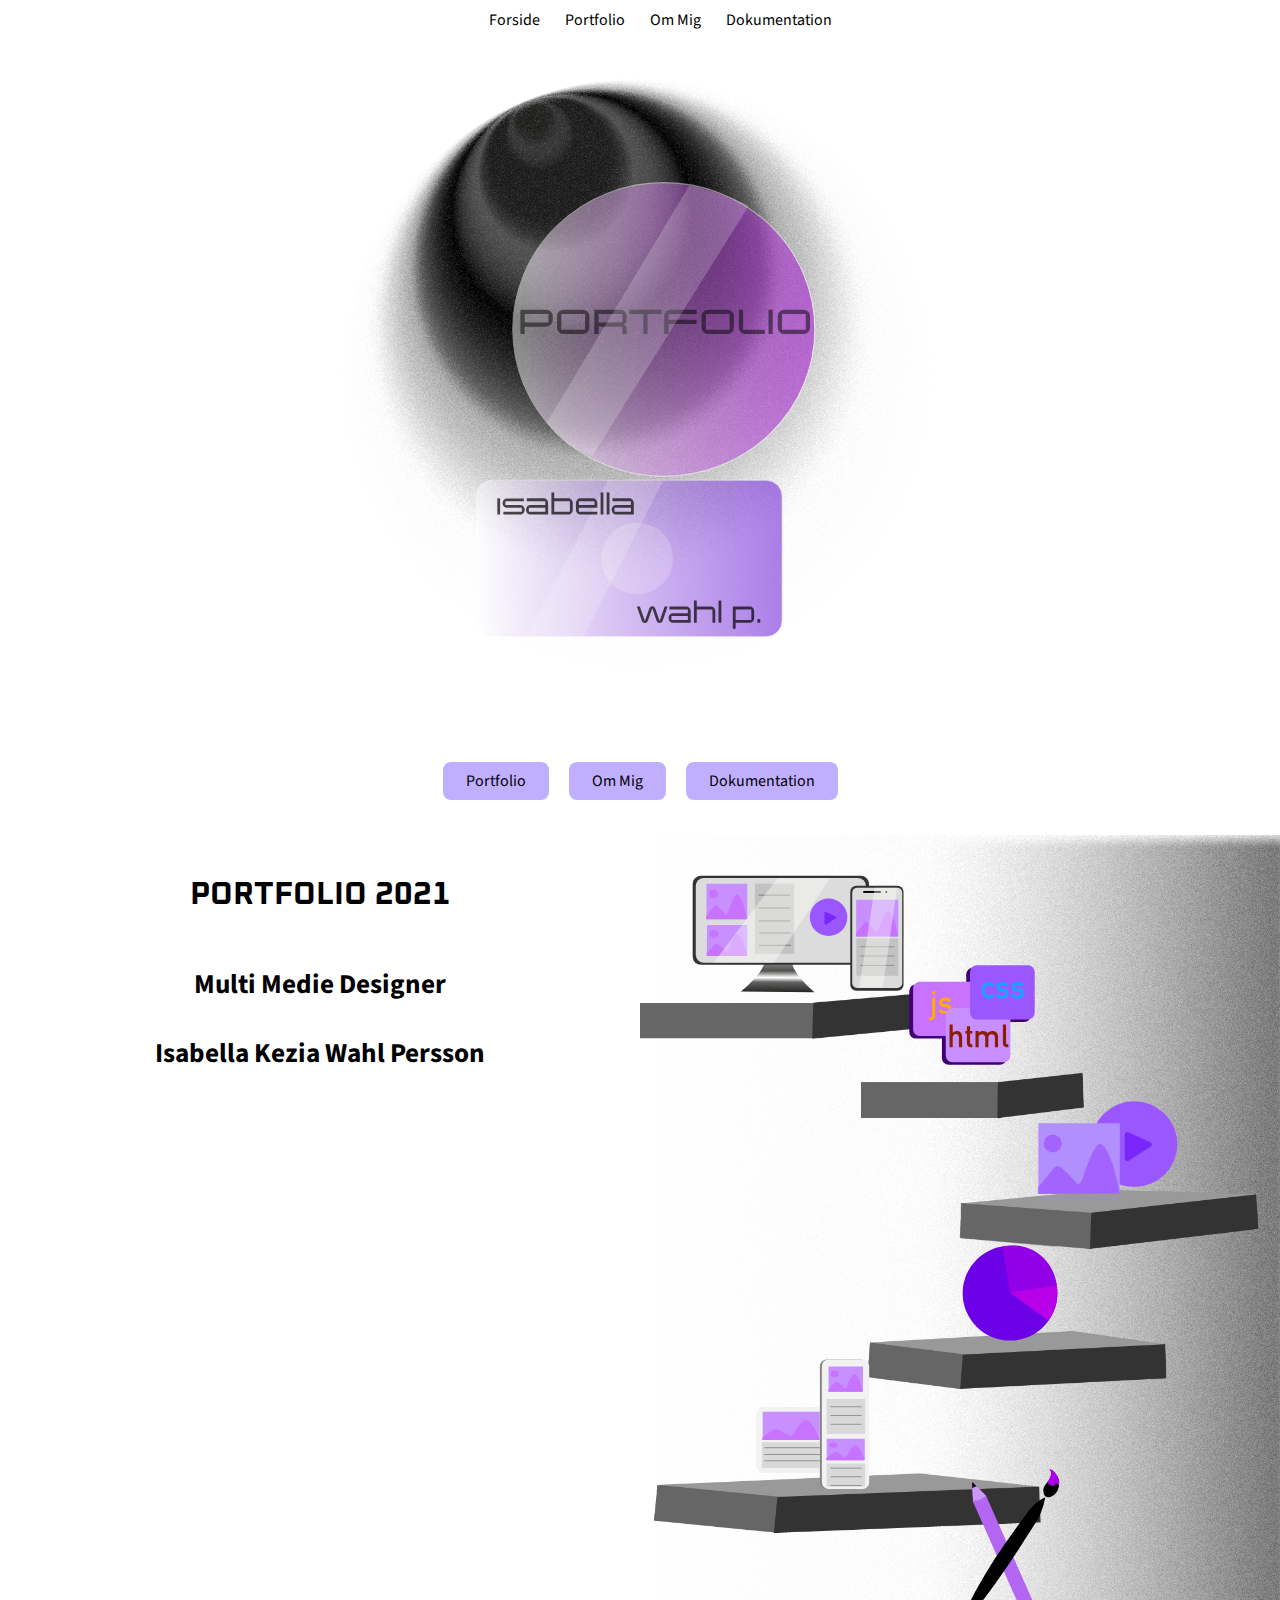
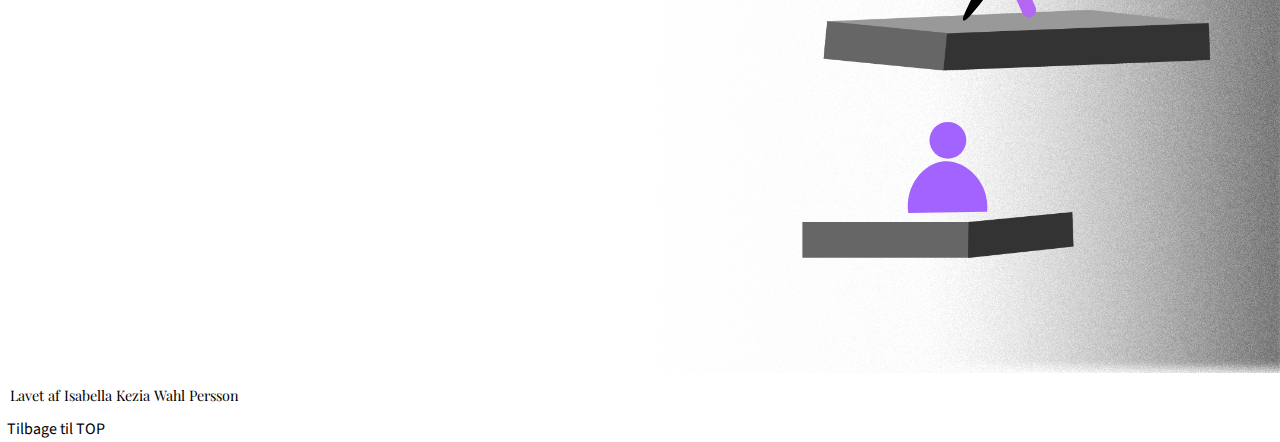
==== index.html @ ad3523d6 "validering og rettelse af fejl" ====
<!DOCTYPE html>
<html lang="en">
  <head>
    <meta name="robots" content="noindex" />
    <meta charset="UTF-8" />
    <meta http-equiv="X-UA-Compatible" content="IE=edge" />
    <meta name="viewport" content="width=device-width, initial-scale=1.0" />
    <title>Forside</title>
    <link rel="stylesheet" href="faelles.css" />
    <link rel="stylesheet" href="index.css" />
    <link rel="preconnect" href="https://fonts.googleapis.com" />
    <link rel="preconnect" href="https://fonts.gstatic.com" crossorigin />
    <link
      href="https://fonts.googleapis.com/css2?family=Monoton&family=Oxanium&display=swap"
      rel="stylesheet"
    />
    <link rel="preconnect" href="https://fonts.googleapis.com" />
    <link rel="preconnect" href="https://fonts.gstatic.com" crossorigin />
    <link
      href="https://fonts.googleapis.com/css2?family=Source+Sans+Pro&display=swap"
      rel="stylesheet"
    />

    <link rel="preconnect" href="https://fonts.googleapis.com" />
    <link rel="preconnect" href="https://fonts.gstatic.com" crossorigin />
    <link
      href="https://fonts.googleapis.com/css2?family=Raleway&display=swap"
      rel="stylesheet"
    />
    <link rel="preconnect" href="https://fonts.googleapis.com" />
    <link rel="preconnect" href="https://fonts.gstatic.com" crossorigin />
    <link
      href="https://fonts.googleapis.com/css2?family=Playfair+Display&display=swap"
      rel="stylesheet"
    />
  </head>
  <body>
    <!-- burgermenu starter her -->
    <header>
      <nav class="nav">
        <div id="menuknap">☰</div>
        <ul id="menu" class="hidden">
          <li><a href="index.html">Forside</a></li>
          <li><a href="portfolio.html">Portfolio</a></li>
          <li><a href="ommig.html">Om Mig</a></li>
          <li><a href="doku.html">Dokumentation</a></li>
        </ul>
      </nav>
    </header>
    <!-- section1 starter her -->
    <section id="section1">
      <section class="section_wrapper">
        <!--<img src="forside/splashbillede1.png" alt="" />-->
        <div id="kort"></div>
        <div id="cirkel"></div>
      </section>
    </section>
    <!-- section2 starter her -->
    <section id="section2">
      <div class="buttons">
        <div class="knap">
          <div class="btn">
            <a href="portfolio.html">Portfolio</a>
          </div>
        </div>
        <div class="knap">
          <div class="btn">
            <a href="ommig.html">Om Mig</a>
          </div>
        </div>
        <div class="knap">
          <div class="btn">
            <a href="doku.html">Dokumentation</a>
          </div>
        </div>
      </div>
    </section>
    <!-- section3 starter her -->
    <section id="section3">
      <div>
        <h1>PORTFOLIO 2021</h1>
        <h2>Multi Medie Designer</h2>
        <h2>Isabella Kezia Wahl Persson</h2>
      </div>
      <div id="wrapper">
        <div id="background">
          <div id="elemnents">
            <div id="computer"></div>
            <div id="koder"></div>
            <div id="billede"></div>
            <div id="ux"></div>
            <div id="pencel"></div>
            <div id="wireframe"></div>
            <div id="person"></div>
          </div>
        </div>
      </div>
    </section>
        <!--Her starter footer-->
        <footer>
      <div id="footer">
        <div class="footer">
          <p>Lavet af Isabella Kezia Wahl Persson</p>
        </div>
        <div class="footer">
          <a href="#section1">Tilbage til TOP</a>
        </div>
      </div>
    </footer>
    <script src="her.js"></script>
  </body>
</html>
---- faelles.css ----
html,
body {
  margin: 0;
  padding: 0;
}
img {
  max-width: 100%;
}
html {
  scroll-behavior: smooth;
}
/*______________font og overskrifter_________*/
h1 {
  font-family: "Oxanium", cursive;
  text-align: center;
  font-size: 1.7rem;
  padding: 2px;
}
h2 {
  font-family: "Source Sans Pro", sans-serif;
  text-align: center;
  font-size: 1.3rem;
  padding: 2px;
}
h3 {
  font-family: "Source Sans Pro", sans-serif;
  font-size: 1.1rem;
  padding: 7px;
  margin: 5px;
}
h4 {
  font-size: 1rem;
  padding: 7px;
  margin: 5px;
  font-family: "Raleway", sans-serif;
}

p {
  padding: 7px;
  margin: 5px;
  font-size: 0.9rem;
  font-family: "Playfair Display", serif;
}
a {
  font-family: "Source Sans Pro", sans-serif;
  padding: 2px;
  font-size: 0.8rem;
}
/*_____________burger menu______________*/

.hidden {
  /*    display: none;*/
  /*    transform: scale(0);*/
  transform: translateX(-100%);
  opacity: 0;
}

#menuknap {
  display: inline-block;
  color: rgb(0, 0, 0);
  font-size: 2rem;
  background-color: rgb(255, 255, 255);
}

#menu {
  list-style-type: none;
  transition: transform 0.3s;
  transform-origin: top left;
  text-align: center;
  color: rgb(255, 255, 255);
  background-color: rgb(137, 69, 248);
  border-radius: 5px;
  border: 2px solid rgb(108, 69, 248);
  position: sticky;
  z-index: 50;
  margin: 0;
}
#menu li {
  display: inline-block;
  gap: 15px;
  list-style: none;
  margin: 2px;
  padding: 2px;
}

a {
  color: rgb(255, 255, 255);
  text-decoration: none;
}
header {
  position: sticky;
  top: 0;
  z-index: 50;
}
/*_________________stor skærnm_____________*/
@media only screen and (min-width: 600px) {
  /*__________________menu stor skærnm_____________*/
  #menuknap {
    display: none;
  }

  #menu.hidden {
    transform: translateX(0);
    opacity: 1;
  }
  #menu {
    list-style-type: none;
    transition: transform 0.3s;
    transform-origin: top left;
    background-color: rgb(255, 255, 255);
    border: none;
    text-align: center;
  }

  #menu li {
    display: inline-block;
  }

  a:hover {
    color: rgb(65, 40, 156);
  }
  /*______________font og overskrifter_________*/
  h1 {
    font-family: "Oxanium", cursive;
    text-align: center;
    font-size: 2rem;
    padding: 20px;
    margin: 20px;
  }
  h2 {
    font-family: "Source Sans Pro", sans-serif;
    text-align: center;
    font-size: 1.7rem;
    padding: 10px;
    margin: 10px;
  }
  h3 {
    font-family: "Source Sans Pro", sans-serif;
    font-size: 1.3rem;
    padding: 5px;
    margin: 5px;
  }
  h4 {
    font-family: "raleway", sans-serif;
    font-size: 1.1rem;
    padding: 5px;
    margin: 5px;
  }

  p {
    padding: 5px;
    margin: 5px;
    font-size: 0.9rem;
    font-family: "Playfair Display", serif;
    line-height: 25px;
  }
  header,
  a {
    font-family: "Source Sans Pro", sans-serif;
    font-size: 1rem;
    color: rgb(0, 0, 0);
    margin: 5px;
  }
  .btn {
    list-style: none;
    background-color: rgb(192, 175, 255);
    border: none;
    border-radius: 8px;
    padding: 8px 16px;
    text-align: center;
    text-decoration: none;
    display: inline-block;
    font-size: 0.6rem;
    cursor: pointer;
    margin: 10px;
  }
  .buttons {
    display: flex;
    justify-content: space-evenly;
    padding: 5px;
  }
  .btn:hover {
    background-color: rgb(139, 107, 255);
    opacity: 90%;
    padding: 10px 18px;
    border: none;
  }
  a:hover {
    color: rg;
  }
  .knap {
    display: flex;
    justify-content: space-evenly;
  }
}
@media only screen and (max-width: 600px) {
  header,
  a {
    margin: 5px;
  }
  /*_________definere knapper_______*/
  .buttons {
    display: flex;
    justify-content: space-evenly;
  }

  .btn {
    list-style: none;
    background-color: rgb(0, 0, 0);
    border: none;
    border-radius: 8px;
    padding: 8px 14px;
    text-align: center;
    text-decoration: none;
    display: inline-block;
    font-size: 0.6rem;
    cursor: pointer;
  }

  .knap {
    display: flex;
    justify-content: space-evenly;
    padding: 10px;
  }
  a:hover {
    color: rgb(192, 175, 255);
  }
  footer {
    background-color: rgb(192, 175, 255);
  }
}
---- index.css ----
/*________________ section1 __________________*/
#section1 {
  display: flex;
}
#section1 .section_wrapper {
  background-image: url("forside/splashbillede1.png");
  width: 100%;
  height: 40vh;
  background-size: cover;
  background-repeat: no-repeat;
  background-position: 50% 10%;
  padding: 15px;
}

/*________animationer splashbillede_____*/
#kort {
  position: absolute;
  width: 30%;
  height: 30%;
  background-image: url(forside/kort.svg);
  background-size: 100%;
  background-repeat: no-repeat;
  top: 30%;
  left: 35%;
  width: 30%;
  animation-name: kort_sprite_kf;
  animation-duration: 5s;
  animation-iteration-count: infinite;
  animation-fill-mode: both;
  animation-timing-function: linear;
}

@keyframes kort_sprite_kf {
  0% {
    transform: scale(0.8);
  }

  70% {
    transform: scale(1);
  }

  100% {
    transform: scale(0.8);
  }
}
#cirkel {
  position: absolute;
  width: 50%;
  height: 50%;
  background-image: url(forside/cirkel.svg);
  background-size: 100%;
  background-repeat: no-repeat;
  top: 10%;
  left: 40%;
  width: 30%;
  animation-name: cirkel_sprite_kf;
  animation-duration: 5s;
  animation-iteration-count: infinite;
  animation-fill-mode: both;
  animation-timing-function: linear;
}
@keyframes cirkel_sprite_kf {
  from {
    transform: rotate3d(0.5, 0.5, 0.5, 360deg);
  }
  to {
    transform: rotate3d(0deg);
  }
}

/*___________________ section2_______________*/
#section2 {
  display: flex;
  justify-content: space-evenly;
  padding: 10px;
  margin: 10px;
}

/*___________________ section3_______________*/
#wrapper {
  background-image: url("forside/trappe_mobil-100.jpg");
  width: 100%;
  aspect-ratio: 1080/1920;
  position: relative;
  background-size: cover;
}
#section3 {
  display: grid;
  grid-template-columns: repeat(auto-fit, minmax(300px, 1fr));
}
/*_______________ skærm__________*/

@media only screen and (min-width: 600px) {
  #section1 .section_wrapper {
    background-image: url("forside/splashbillede1.png");
    width: 100%;
    height: 73vh;
    background-size: cover;
    background-repeat: no-repeat;
    background-position: 50% 10%;
    padding: 15px;
  }

  #cirkel {
    top: 20%;
    left: 40%;
    width: 25%;
  }
  #kort {
    top: 53%;
    left: 37%;
    width: 25%;
  }

  header,
  a {
    color: rgb(0, 0, 0);
  }
}

/*________animationer trappe_____*/
#elementer {
  width: 100%;
  height: 100%;
  position: absolute;
  top: 0%;
  left: 0%;
}
#computer {
  width: 34.8%;
  aspect-ratio: 300/170;
  background-image: url(SVG/computer.svg);
  position: absolute;
  top: 3%;
  left: 8%;
  background-size: cover;
  animation-name: hop_sprite_kf;
  animation-duration: 5s;
  animation-iteration-count: infinite;
  animation-fill-mode: both;
  animation-timing-function: linear;
}
#koder {
  width: 20%;
  aspect-ratio: 200/160;
  background-image: url(SVG/js_css_html.svg);
  position: absolute;
  top: 11.3%;
  left: 41.8%;
  background-size: cover;
  animation-name: hop_sprite_kf;
  animation-duration: 3s;
  animation-iteration-count: infinite;
  animation-fill-mode: both;
  animation-timing-function: linear;
}
#billede {
  width: 22%;
  aspect-ratio: 260/180;
  background-image: url(SVG/billede_video.svg);
  position: absolute;
  top: 23.2%;
  left: 62%;
  background-size: cover;
  animation-name: hop_sprite_kf;
  animation-duration: 6s;
  animation-iteration-count: infinite;
  animation-fill-mode: both;
  animation-timing-function: linear;
}
#ux {
  width: 15%;
  aspect-ratio: 150/150;
  background-image: url(SVG/ux.svg);
  position: absolute;
  top: 36%;
  left: 50.3%;
  background-size: cover;
  animation-name: hop_sprite_kf;
  animation-duration: 5s;
  animation-iteration-count: infinite;
  animation-fill-mode: both;
  animation-timing-function: linear;
}
#wireframe {
  width: 18%;
  aspect-ratio: 210/240;
  background-image: url(SVG/wireframe.svg);
  position: absolute;
  top: 46%;
  left: 18%;
  background-size: cover;
  animation-name: hop_sprite_kf;
  animation-duration: 6s;
  animation-iteration-count: infinite;
  animation-fill-mode: both;
  animation-timing-function: linear;
}
#pencel {
  width: 16%;
  aspect-ratio: 170/260;
  background-image: url(SVG/pencel.svg);
  position: absolute;
  top: 55.5%;
  left: 50%;
  background-size: cover;
  animation-name: hop_sprite_kf;
  animation-duration: 4s;
  animation-iteration-count: infinite;
  animation-fill-mode: both;
  animation-timing-function: linear;
}
#person {
  width: 16%;
  aspect-ratio: 230/260;
  background-image: url(SVG/person.svg);
  position: absolute;
  top: 76.7%;
  left: 40%;
  background-size: cover;
  animation-name: hop_sprite_kf;
  animation-duration: 3s;
  animation-iteration-count: infinite;
  animation-fill-mode: both;
  animation-timing-function: linear;
}
/*_______________ animationer trappe____________*/
@keyframes hop_sprite_kf {
  0%,
  20%,
  50%,
  80%,
  100% {
    transform: translateY(0);
  }
  40% {
    transform: translateY(-30px);
  }
  60% {
    transform: translateY(-15px);
  }
}
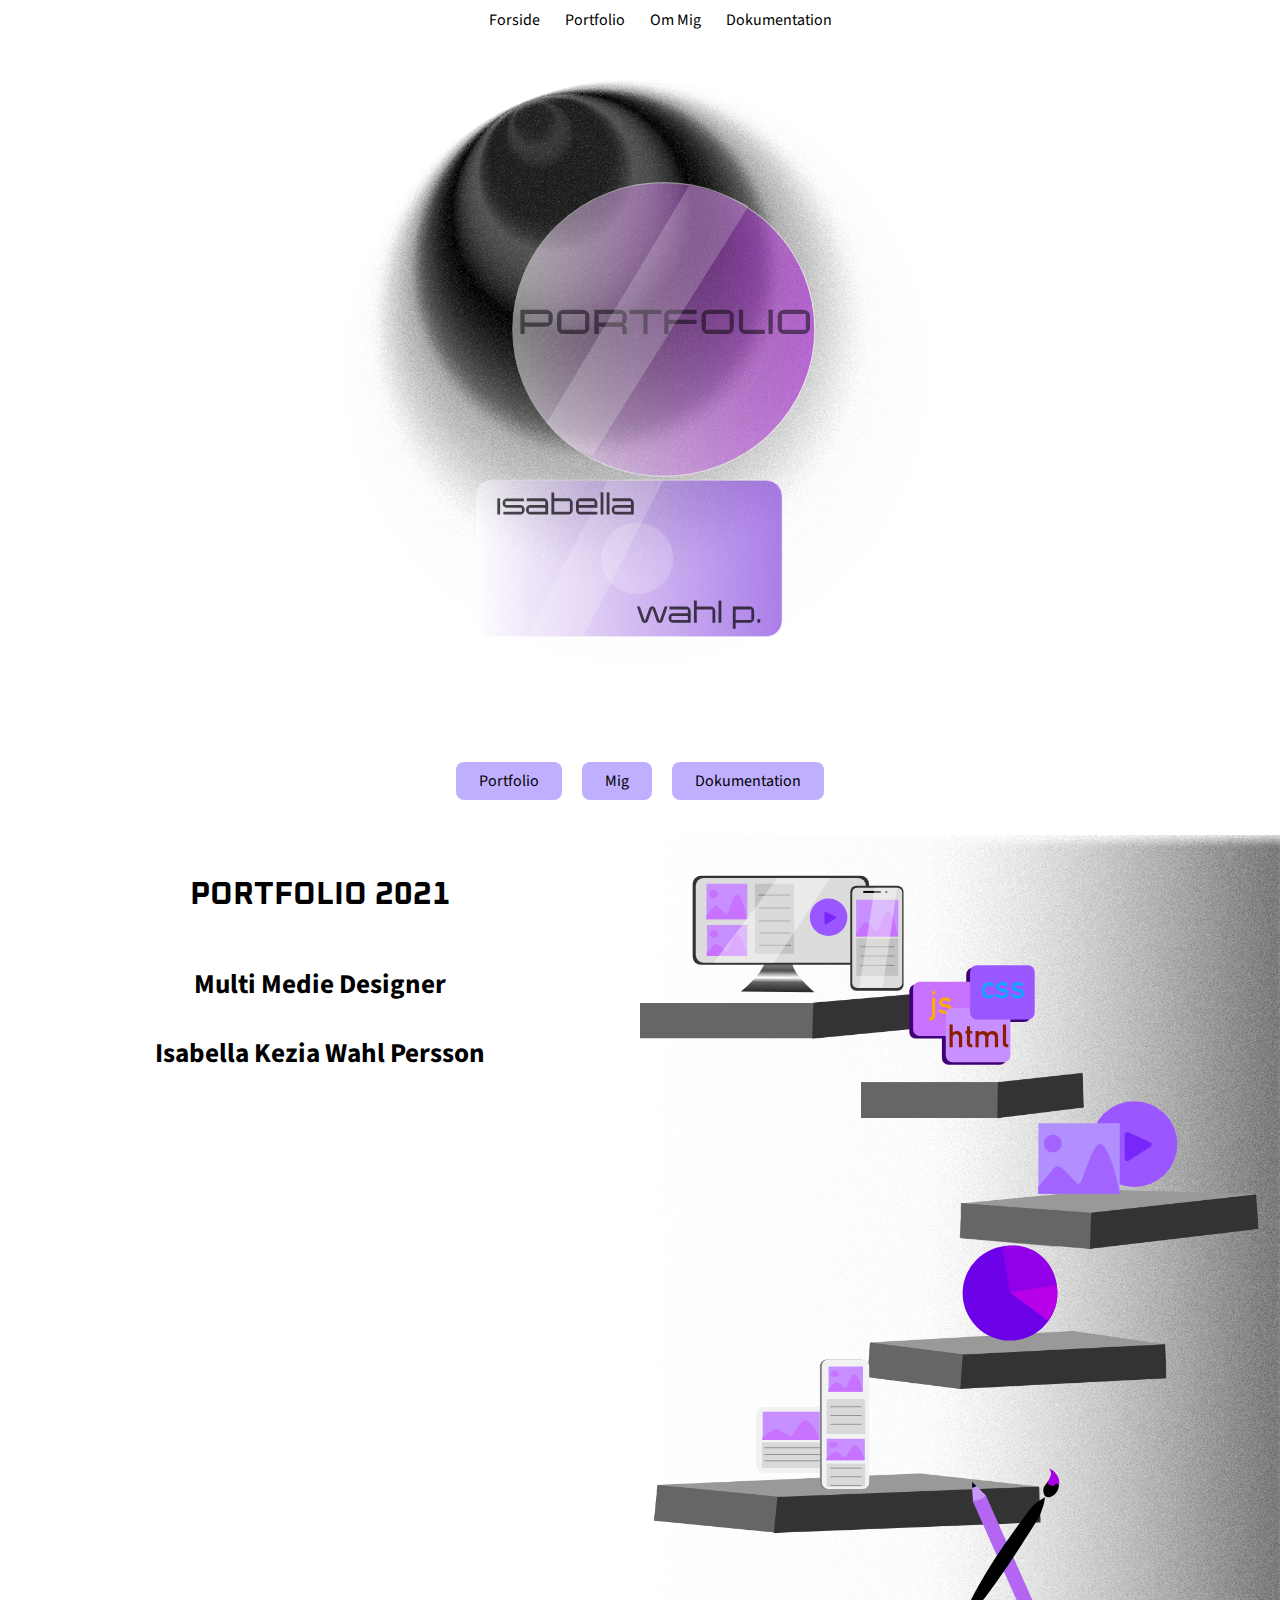
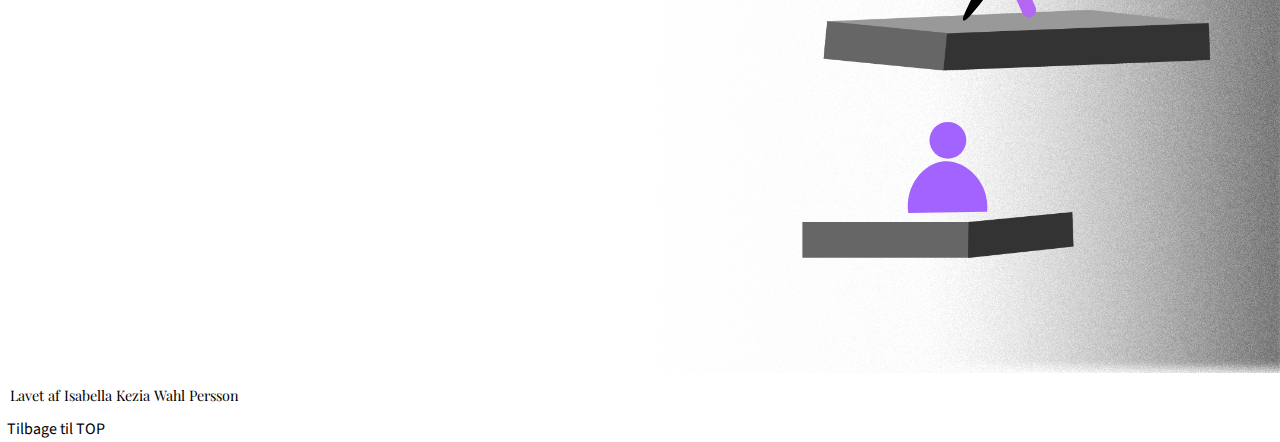
==== commit 296bf356: "javascript, animation og lighthousetest2" ====
--- a/index.html
+++ b/index.html
@@ -3,11 +3,15 @@
   <head>
     <meta name="robots" content="noindex" />
     <meta charset="UTF-8" />
+    <meta name="description" content="Exam portfolio">
     <meta http-equiv="X-UA-Compatible" content="IE=edge" />
     <meta name="viewport" content="width=device-width, initial-scale=1.0" />
     <title>Forside</title>
     <link rel="stylesheet" href="faelles.css" />
     <link rel="stylesheet" href="index.css" />
+   <!--__________________Her starter de faveicon_____________-->
+    <link rel="icon" type="image/svg+xml" href="svg/ux.svg">
+    <!--__________________Her starter de fonte_____________-->
     <link rel="preconnect" href="https://fonts.googleapis.com" />
     <link rel="preconnect" href="https://fonts.gstatic.com" crossorigin />
     <link
@@ -65,7 +69,7 @@
         </div>
         <div class="knap">
           <div class="btn">
-            <a href="ommig.html">Om Mig</a>
+            <a href="ommig.html">Mig</a>
           </div>
         </div>
         <div class="knap">
@@ -85,13 +89,13 @@
       <div id="wrapper">
         <div id="background">
           <div id="elemnents">
-            <div id="computer"></div>
-            <div id="koder"></div>
-            <div id="billede"></div>
-            <div id="ux"></div>
-            <div id="pencel"></div>
-            <div id="wireframe"></div>
-            <div id="person"></div>
+            <a href="tema5.html"><div id="computer"></div></a>
+            <a href="tema4.html"><div id="koder"></div></a>
+            <a href="tema3.html"><div id="billede"></div></a>
+            <a href="tema3.html"><div id="ux"></div></a>
+            <a href="tema4.html"><div id="pencel"></div></a>
+            <a href="tema2.html"><div id="wireframe"></div></a>
+            <a href="ommig.html"><div id="person"></div></a>
           </div>
         </div>
       </div>
--- a/faelles.css
+++ b/faelles.css
@@ -86,6 +86,7 @@
 a {
   color: rgb(255, 255, 255);
   text-decoration: none;
+  font-size: 0.8rem;
 }
 header {
   position: sticky;
--- a/index.css
+++ b/index.css
@@ -5,7 +5,7 @@
 #section1 .section_wrapper {
   background-image: url("forside/splashbillede1.png");
   width: 100%;
-  height: 40vh;
+  height: 65vh;
   background-size: cover;
   background-repeat: no-repeat;
   background-position: 50% 10%;
@@ -20,9 +20,9 @@
   background-image: url(forside/kort.svg);
   background-size: 100%;
   background-repeat: no-repeat;
-  top: 30%;
-  left: 35%;
-  width: 30%;
+  top: 50%;
+  left: 33%;
+  width: 35%;
   animation-name: kort_sprite_kf;
   animation-duration: 5s;
   animation-iteration-count: infinite;
@@ -43,6 +43,7 @@
     transform: scale(0.8);
   }
 }
+
 #cirkel {
   position: absolute;
   width: 50%;
@@ -66,6 +67,33 @@
   to {
     transform: rotate3d(0deg);
   }
+}
+/*__________mobil (media-q fordi den ikke vil animere udenfor media)________*/ 
+@media only screen and (max-width: 600px) {
+  #cirkel {
+  position: absolute;
+  width: 50%;
+  height: 50%;
+  background-image: url(forside/cirkel.svg);
+  background-size: 100%;
+  background-repeat: no-repeat;
+  top: 10%;
+  left: 40%;
+  width: 33%;
+  animation-name: cirkel_sprite_kf;
+  animation-duration: 6s;
+  animation-iteration-count: infinite;
+  animation-fill-mode: both;
+  animation-timing-function: linear;
+}
+@keyframes cirkel_sprite_kf {
+  from {
+    transform: rotate3d(0.5, 0.5, 0.5, 360deg);
+  }
+  to {
+    transform: rotate3d(0deg);
+  }
+}
 }
 
 /*___________________ section2_______________*/
@@ -87,6 +115,129 @@
 #section3 {
   display: grid;
   grid-template-columns: repeat(auto-fit, minmax(300px, 1fr));
+}
+
+/*________animationer trappe_____*/
+#elementer {
+  width: 100%;
+  height: 100%;
+  position: absolute;
+  top: 0%;
+  left: 0%;
+}
+#computer {
+  width: 34.8%;
+  aspect-ratio: 300/170;
+  background-image: url(SVG/computer.svg);
+  position: absolute;
+  top: 3%;
+  left: 8%;
+  background-size: cover;
+  animation-name: hop_sprite_kf;
+  animation-duration: 5s;
+  animation-iteration-count: infinite;
+  animation-fill-mode: both;
+  animation-timing-function: linear;
+}
+#koder {
+  width: 20%;
+  aspect-ratio: 200/160;
+  background-image: url(SVG/js_css_html.svg);
+  position: absolute;
+  top: 11.3%;
+  left: 41.8%;
+  background-size: cover;
+  animation-name: hop_sprite_kf;
+  animation-duration: 3s;
+  animation-iteration-count: infinite;
+  animation-fill-mode: both;
+  animation-timing-function: linear;
+}
+#billede {
+  width: 22%;
+  aspect-ratio: 260/180;
+  background-image: url(SVG/billede_video.svg);
+  position: absolute;
+  top: 23.2%;
+  left: 62%;
+  background-size: cover;
+  animation-name: hop_sprite_kf;
+  animation-duration: 6s;
+  animation-iteration-count: infinite;
+  animation-fill-mode: both;
+  animation-timing-function: linear;
+}
+#ux {
+  width: 15%;
+  aspect-ratio: 150/150;
+  background-image: url(SVG/ux.svg);
+  position: absolute;
+  top: 36%;
+  left: 50.3%;
+  background-size: cover;
+  animation-name: hop_sprite_kf;
+  animation-duration: 5s;
+  animation-iteration-count: infinite;
+  animation-fill-mode: both;
+  animation-timing-function: linear;
+}
+#wireframe {
+  width: 18%;
+  aspect-ratio: 210/240;
+  background-image: url(SVG/wireframe.svg);
+  position: absolute;
+  top: 46%;
+  left: 18%;
+  background-size: cover;
+  animation-name: hop_sprite_kf;
+  animation-duration: 6s;
+  animation-iteration-count: infinite;
+  animation-fill-mode: both;
+  animation-timing-function: linear;
+}
+#pencel {
+  width: 16%;
+  aspect-ratio: 170/260;
+  background-image: url(SVG/pencel.svg);
+  position: absolute;
+  top: 55.5%;
+  left: 50%;
+  background-size: cover;
+  animation-name: hop_sprite_kf;
+  animation-duration: 4s;
+  animation-iteration-count: infinite;
+  animation-fill-mode: both;
+  animation-timing-function: linear;
+}
+#person {
+  width: 16%;
+  aspect-ratio: 230/260;
+  background-image: url(SVG/person.svg);
+  position: absolute;
+  top: 76.7%;
+  left: 40%;
+  background-size: cover;
+  animation-name: hop_sprite_kf;
+  animation-duration: 3s;
+  animation-iteration-count: infinite;
+  animation-fill-mode: both;
+  animation-timing-function: linear;
+}
+/*_______________ animationer trappe____________*/
+@keyframes hop_sprite_kf {
+  0%,
+  20%,
+  50%,
+  80%,
+  100% {
+    transform: translateY(0);
+  }
+  40% {
+    transform: translateY(-30px);
+  }
+  60% {
+    transform: translateY(-15px);
+  }
 }
 /*_______________ skærm__________*/
 
@@ -100,12 +251,31 @@
     background-position: 50% 10%;
     padding: 15px;
   }
-
   #cirkel {
+  position: absolute;
+  width: 50%;
+  height: 50%;
+  background-image: url(forside/cirkel.svg);
+  background-size: 100%;
+  background-repeat: no-repeat;
     top: 20%;
     left: 40%;
     width: 25%;
-  }
+  animation-name: cirkel_sprite_kf;
+  animation-duration: 5s;
+  animation-iteration-count: infinite;
+  animation-fill-mode: both;
+  animation-timing-function: linear;
+}
+  @keyframes cirkel_sprite_kf {
+  from {
+    transform: rotate3d(0.5, 0.5, 0.5, 360deg);
+  }
+  to {
+    transform: rotate3d(0deg);
+  }
+  }
+
   #kort {
     top: 53%;
     left: 37%;
@@ -116,127 +286,4 @@
   a {
     color: rgb(0, 0, 0);
   }
-}
-
-/*________animationer trappe_____*/
-#elementer {
-  width: 100%;
-  height: 100%;
-  position: absolute;
-  top: 0%;
-  left: 0%;
-}
-#computer {
-  width: 34.8%;
-  aspect-ratio: 300/170;
-  background-image: url(SVG/computer.svg);
-  position: absolute;
-  top: 3%;
-  left: 8%;
-  background-size: cover;
-  animation-name: hop_sprite_kf;
-  animation-duration: 5s;
-  animation-iteration-count: infinite;
-  animation-fill-mode: both;
-  animation-timing-function: linear;
-}
-#koder {
-  width: 20%;
-  aspect-ratio: 200/160;
-  background-image: url(SVG/js_css_html.svg);
-  position: absolute;
-  top: 11.3%;
-  left: 41.8%;
-  background-size: cover;
-  animation-name: hop_sprite_kf;
-  animation-duration: 3s;
-  animation-iteration-count: infinite;
-  animation-fill-mode: both;
-  animation-timing-function: linear;
-}
-#billede {
-  width: 22%;
-  aspect-ratio: 260/180;
-  background-image: url(SVG/billede_video.svg);
-  position: absolute;
-  top: 23.2%;
-  left: 62%;
-  background-size: cover;
-  animation-name: hop_sprite_kf;
-  animation-duration: 6s;
-  animation-iteration-count: infinite;
-  animation-fill-mode: both;
-  animation-timing-function: linear;
-}
-#ux {
-  width: 15%;
-  aspect-ratio: 150/150;
-  background-image: url(SVG/ux.svg);
-  position: absolute;
-  top: 36%;
-  left: 50.3%;
-  background-size: cover;
-  animation-name: hop_sprite_kf;
-  animation-duration: 5s;
-  animation-iteration-count: infinite;
-  animation-fill-mode: both;
-  animation-timing-function: linear;
-}
-#wireframe {
-  width: 18%;
-  aspect-ratio: 210/240;
-  background-image: url(SVG/wireframe.svg);
-  position: absolute;
-  top: 46%;
-  left: 18%;
-  background-size: cover;
-  animation-name: hop_sprite_kf;
-  animation-duration: 6s;
-  animation-iteration-count: infinite;
-  animation-fill-mode: both;
-  animation-timing-function: linear;
-}
-#pencel {
-  width: 16%;
-  aspect-ratio: 170/260;
-  background-image: url(SVG/pencel.svg);
-  position: absolute;
-  top: 55.5%;
-  left: 50%;
-  background-size: cover;
-  animation-name: hop_sprite_kf;
-  animation-duration: 4s;
-  animation-iteration-count: infinite;
-  animation-fill-mode: both;
-  animation-timing-function: linear;
-}
-#person {
-  width: 16%;
-  aspect-ratio: 230/260;
-  background-image: url(SVG/person.svg);
-  position: absolute;
-  top: 76.7%;
-  left: 40%;
-  background-size: cover;
-  animation-name: hop_sprite_kf;
-  animation-duration: 3s;
-  animation-iteration-count: infinite;
-  animation-fill-mode: both;
-  animation-timing-function: linear;
-}
-/*_______________ animationer trappe____________*/
-@keyframes hop_sprite_kf {
-  0%,
-  20%,
-  50%,
-  80%,
-  100% {
-    transform: translateY(0);
-  }
-  40% {
-    transform: translateY(-30px);
-  }
-  60% {
-    transform: translateY(-15px);
-  }
-}
+}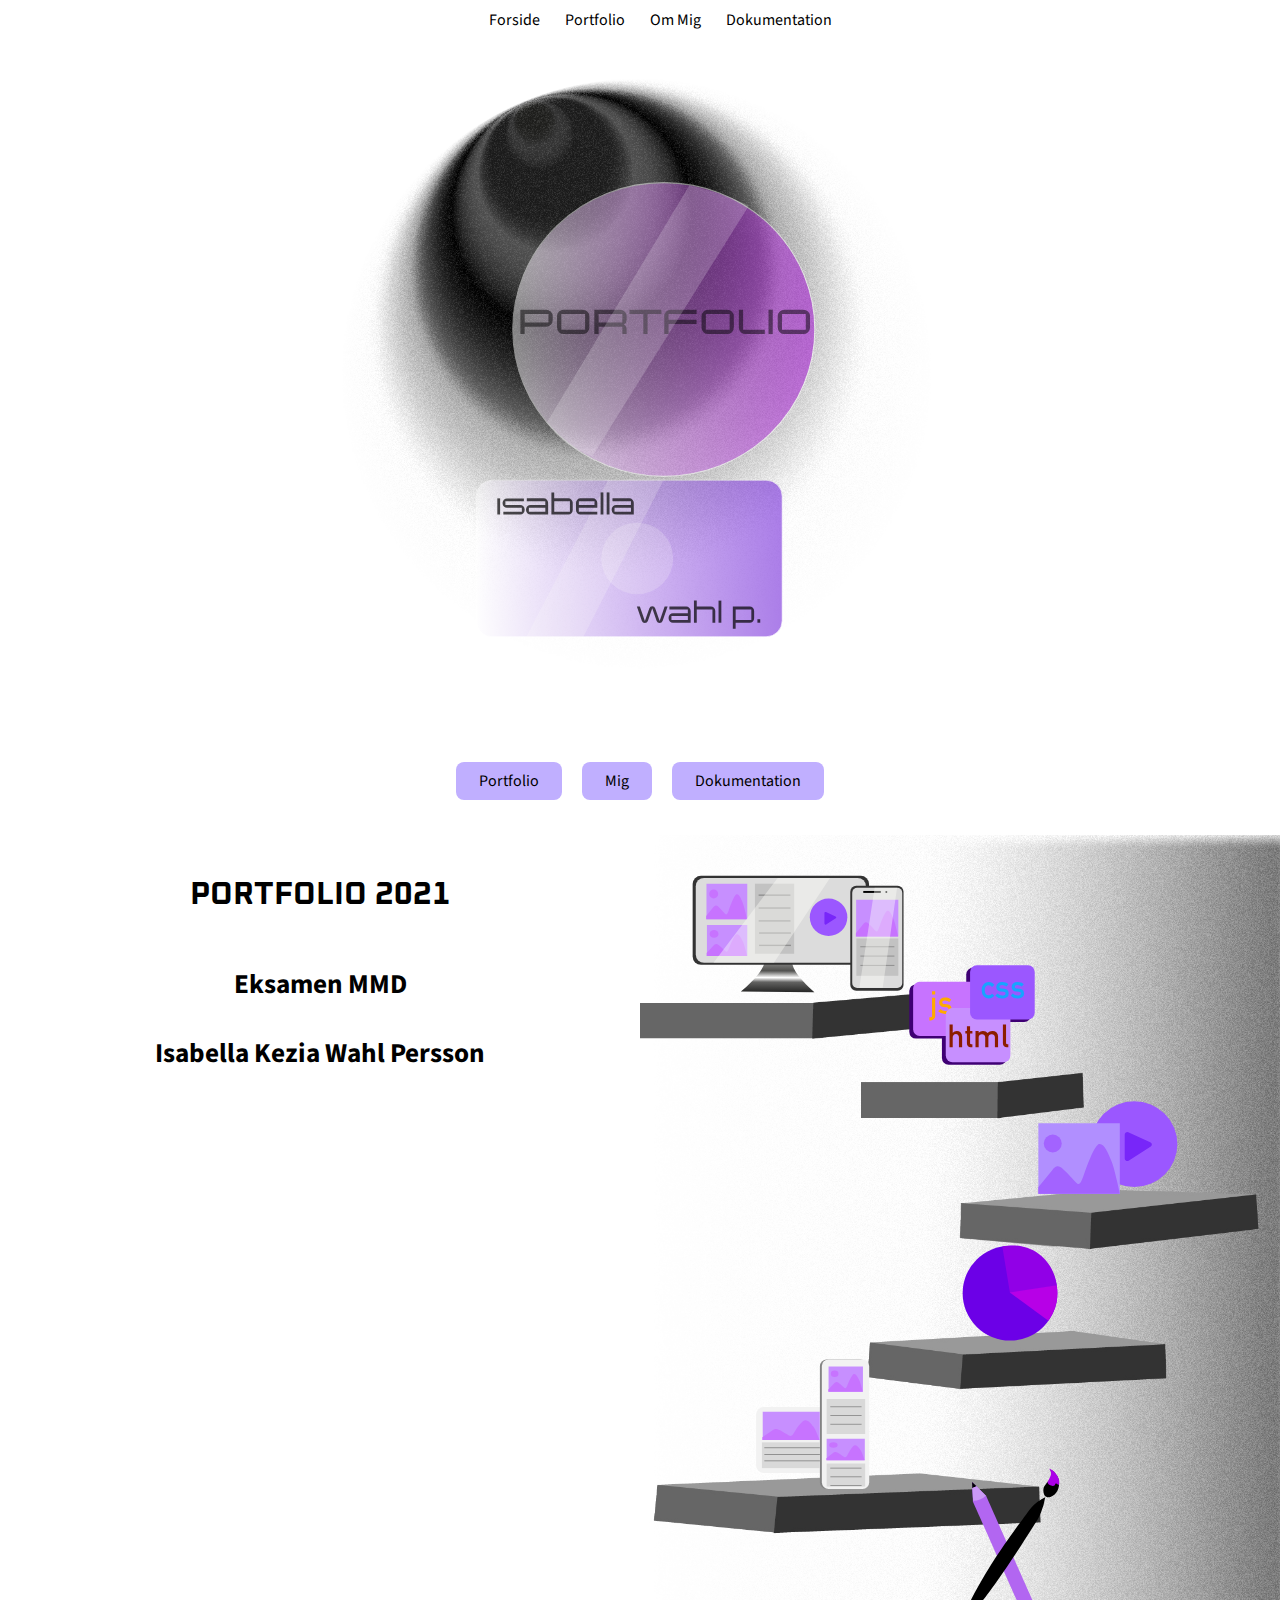
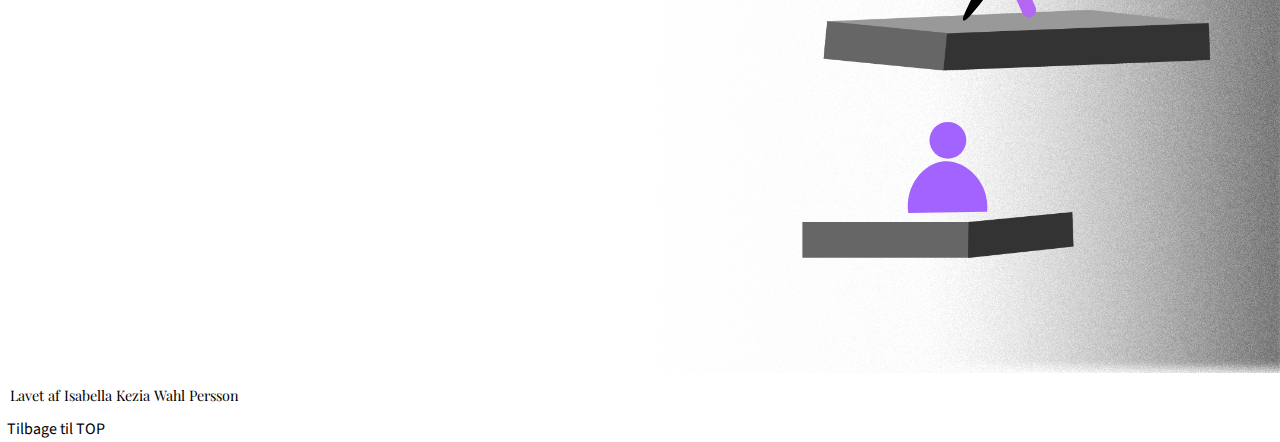
==== commit 29da9a2f: "forside tekst" ====
--- a/index.html
+++ b/index.html
@@ -83,7 +83,7 @@
     <section id="section3">
       <div>
         <h1>PORTFOLIO 2021</h1>
-        <h2>Multi Medie Designer</h2>
+        <h2>Eksamen MMD</h2>
         <h2>Isabella Kezia Wahl Persson</h2>
       </div>
       <div id="wrapper">
--- a/index.css
+++ b/index.css
@@ -5,7 +5,7 @@
 #section1 .section_wrapper {
   background-image: url("forside/splashbillede1.png");
   width: 100%;
-  height: 65vh;
+  height: 60vh;
   background-size: cover;
   background-repeat: no-repeat;
   background-position: 50% 10%;
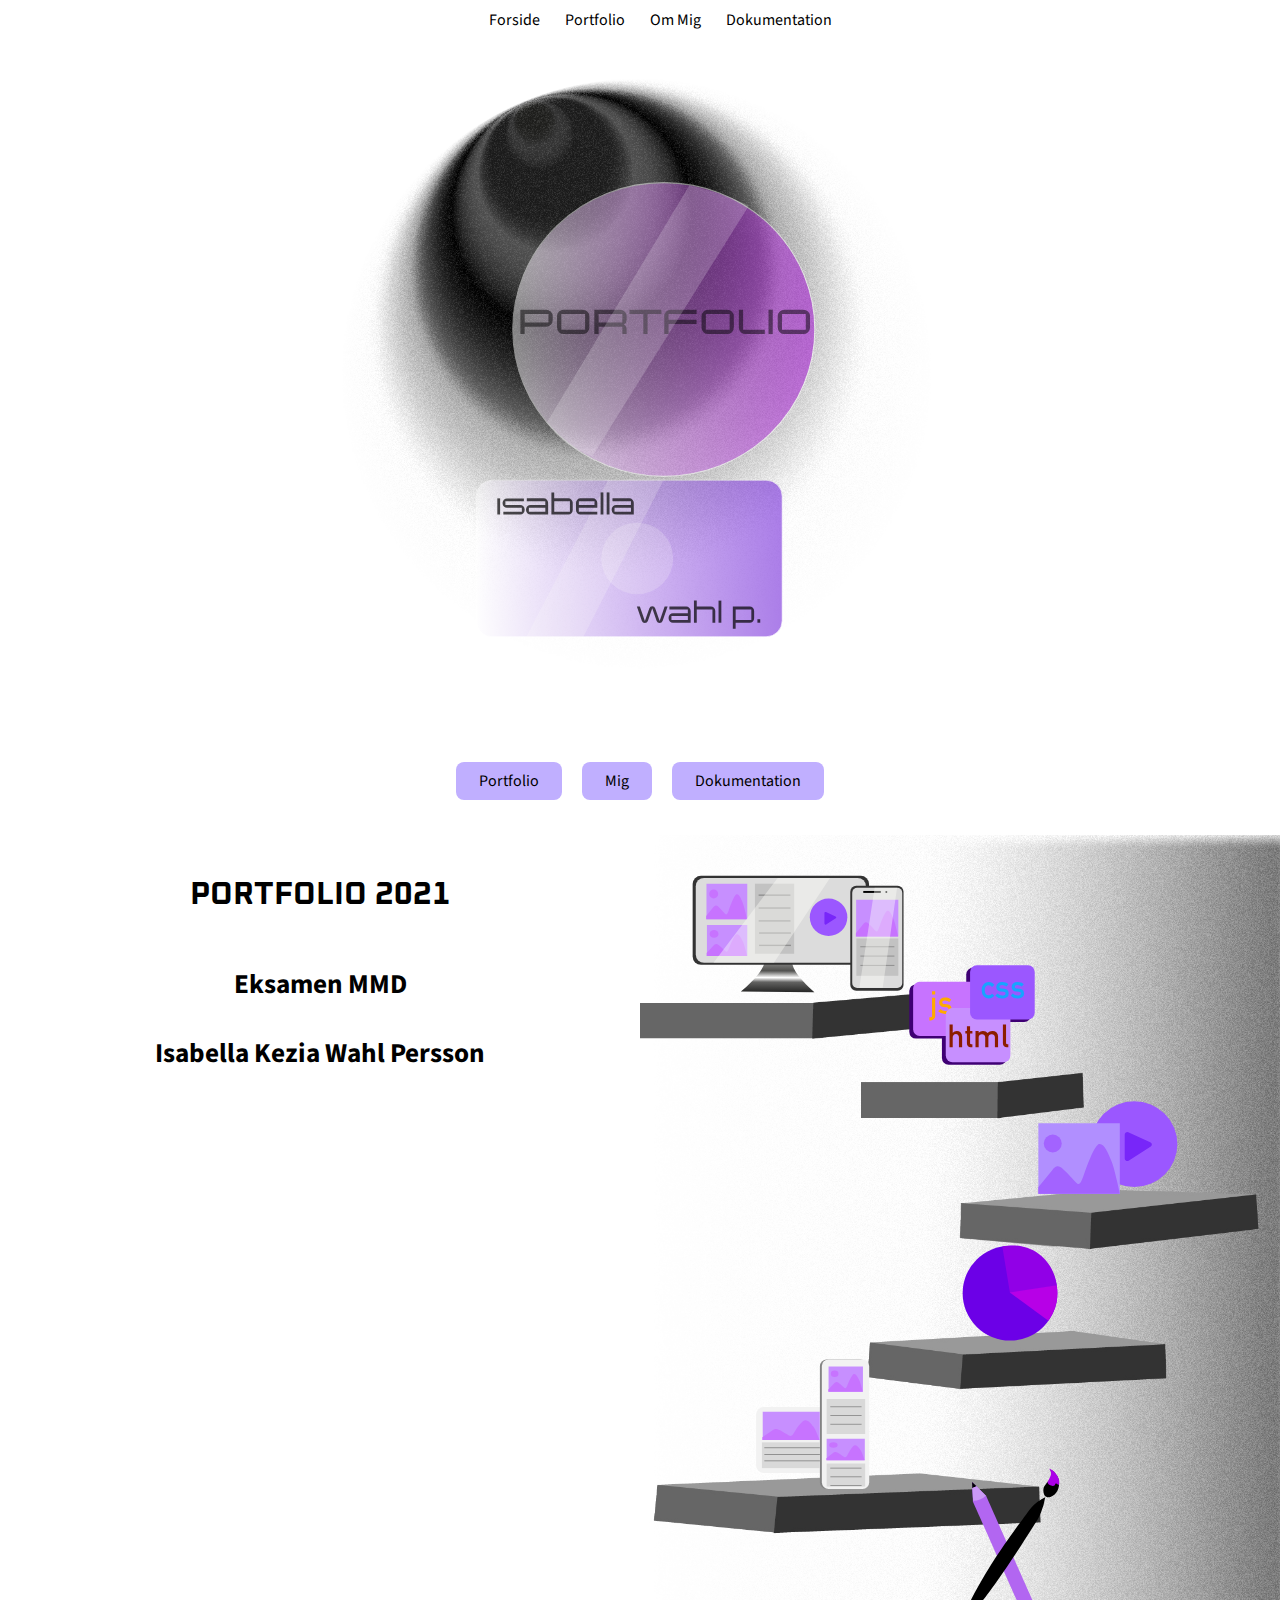
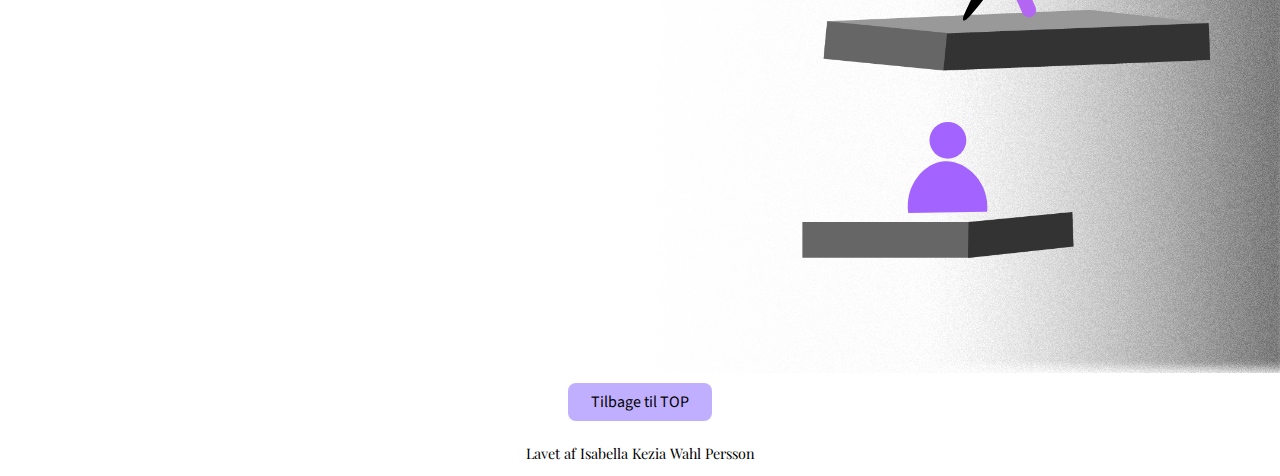
==== commit 062daaa6: "footer som knap" ====
--- a/index.html
+++ b/index.html
@@ -1,5 +1,5 @@
 <!DOCTYPE html>
-<html lang="en">
+<html lang="da">
   <head>
     <meta name="robots" content="noindex" />
     <meta charset="UTF-8" />
@@ -100,15 +100,15 @@
         </div>
       </div>
     </section>
-        <!--Her starter footer-->
-        <footer>
-      <div id="footer">
-        <div class="footer">
-          <p>Lavet af Isabella Kezia Wahl Persson</p>
-        </div>
-        <div class="footer">
+    <!--Her starter footer-->
+    <footer>
+      <div class="footer">
+        <div class="knap">
+        <div class="btn">
           <a href="#section1">Tilbage til TOP</a>
         </div>
+      </div>
+      <p>Lavet af Isabella Kezia Wahl Persson</p>
       </div>
     </footer>
     <script src="her.js"></script>
--- a/faelles.css
+++ b/faelles.css
@@ -186,12 +186,12 @@
     padding: 10px 18px;
     border: none;
   }
-  a:hover {
-    color: rg;
-  }
   .knap {
     display: flex;
     justify-content: space-evenly;
+  }
+  footer {
+    text-align: center;
   }
 }
 @media only screen and (max-width: 600px) {
@@ -227,6 +227,6 @@
     color: rgb(192, 175, 255);
   }
   footer {
-    background-color: rgb(192, 175, 255);
-  }
-}
+    text-align: center;
+  }
+}
--- a/index.css
+++ b/index.css
@@ -55,19 +55,19 @@
   left: 40%;
   width: 30%;
   animation-name: cirkel_sprite_kf;
-  animation-duration: 5s;
-  animation-iteration-count: infinite;
-  animation-fill-mode: both;
-  animation-timing-function: linear;
-}
-@keyframes cirkel_sprite_kf {
-  from {
-    transform: rotate3d(0.5, 0.5, 0.5, 360deg);
-  }
-  to {
-    transform: rotate3d(0deg);
-  }
-}
+  animation-duration: 8s;
+  animation-iteration-count: infinite;
+  animation-fill-mode: both;
+  animation-timing-function: linear;
+}
+  @keyframes cirkel_sprite_kf {
+  0%{transform: rotate3d(0,-1,0.5,20deg);transform-style:preserve-3d;}
+  25%{transform: rotate3d(0,-1,0.5,110deg);transform-style:preserve-3d;}
+  50%{transform: rotate3d(0,-1,0.5,200deg)}
+  75%{transform: rotate3d(0,-1,0.5,290deg);transform-style:preserve-3d;}
+  100%{transform: rotate3d(0,-1,0.5,380deg);transform-style:preserve-3d;}
+  }
+
 /*__________mobil (media-q fordi den ikke vil animere udenfor media)________*/ 
 @media only screen and (max-width: 600px) {
   #cirkel {
@@ -81,19 +81,18 @@
   left: 40%;
   width: 33%;
   animation-name: cirkel_sprite_kf;
-  animation-duration: 6s;
-  animation-iteration-count: infinite;
-  animation-fill-mode: both;
-  animation-timing-function: linear;
-}
-@keyframes cirkel_sprite_kf {
-  from {
-    transform: rotate3d(0.5, 0.5, 0.5, 360deg);
-  }
-  to {
-    transform: rotate3d(0deg);
-  }
-}
+  animation-duration: 8s;
+  animation-iteration-count: infinite;
+  animation-fill-mode: both;
+  animation-timing-function: linear;
+}
+  @keyframes cirkel_sprite_kf {
+  0%{transform: rotate3d(0,-1,0.5,20deg);transform-style:preserve-3d;}
+  25%{transform: rotate3d(0,-1,0.5,110deg);transform-style:preserve-3d;}
+  50%{transform: rotate3d(0,-1,0.5,200deg)}
+  75%{transform: rotate3d(0,-1,0.5,290deg);transform-style:preserve-3d;}
+  100%{transform: rotate3d(0,-1,0.5,380deg);transform-style:preserve-3d;}
+  }
 }
 
 /*___________________ section2_______________*/
@@ -262,19 +261,19 @@
     left: 40%;
     width: 25%;
   animation-name: cirkel_sprite_kf;
-  animation-duration: 5s;
+  animation-duration: 8s;
   animation-iteration-count: infinite;
   animation-fill-mode: both;
   animation-timing-function: linear;
 }
   @keyframes cirkel_sprite_kf {
-  from {
-    transform: rotate3d(0.5, 0.5, 0.5, 360deg);
-  }
-  to {
-    transform: rotate3d(0deg);
-  }
-  }
+  0%{transform: rotate3d(0,-1,0.5,20deg);transform-style:preserve-3d;}
+  25%{transform: rotate3d(0,-1,0.5,110deg);transform-style:preserve-3d;}
+  50%{transform: rotate3d(0,-1,0.5,200deg)}
+  75%{transform: rotate3d(0,-1,0.5,290deg);transform-style:preserve-3d;}
+  100%{transform: rotate3d(0,-1,0.5,380deg);transform-style:preserve-3d;}
+  }
+
 
   #kort {
     top: 53%;
